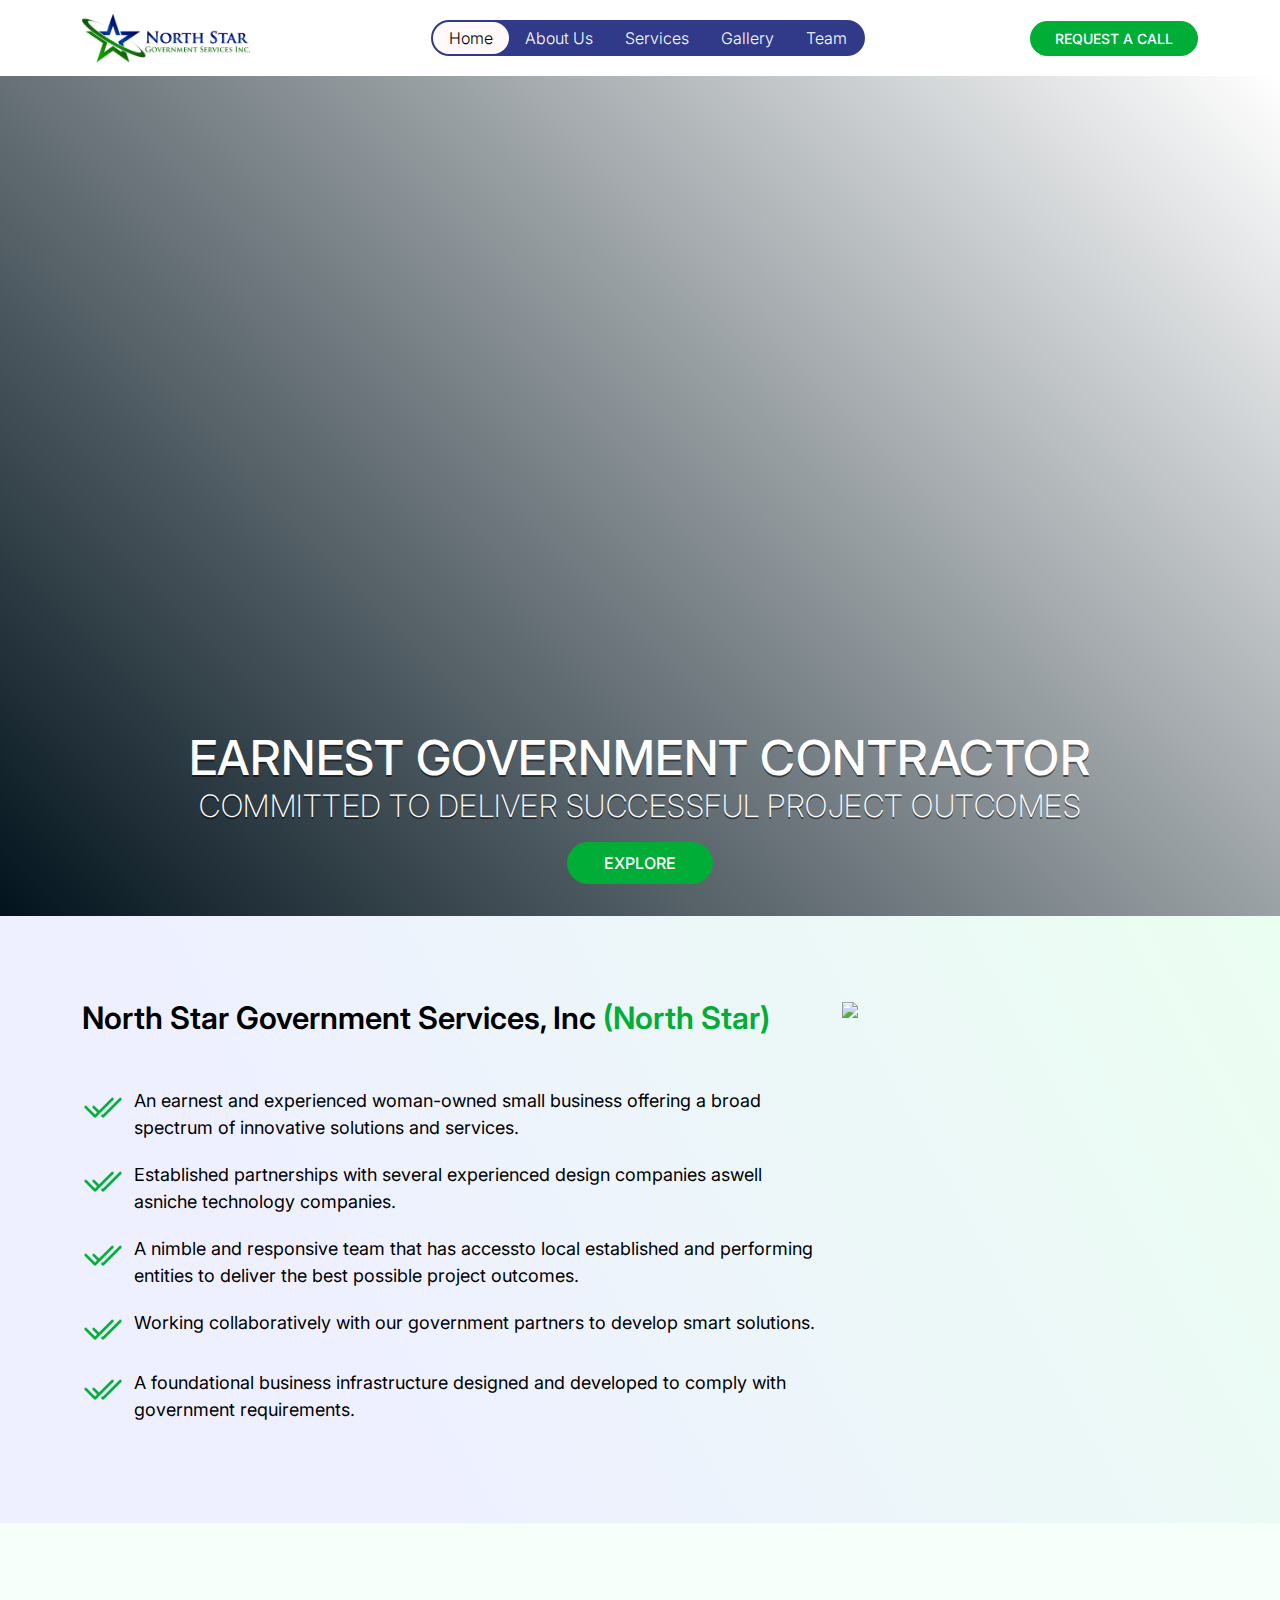
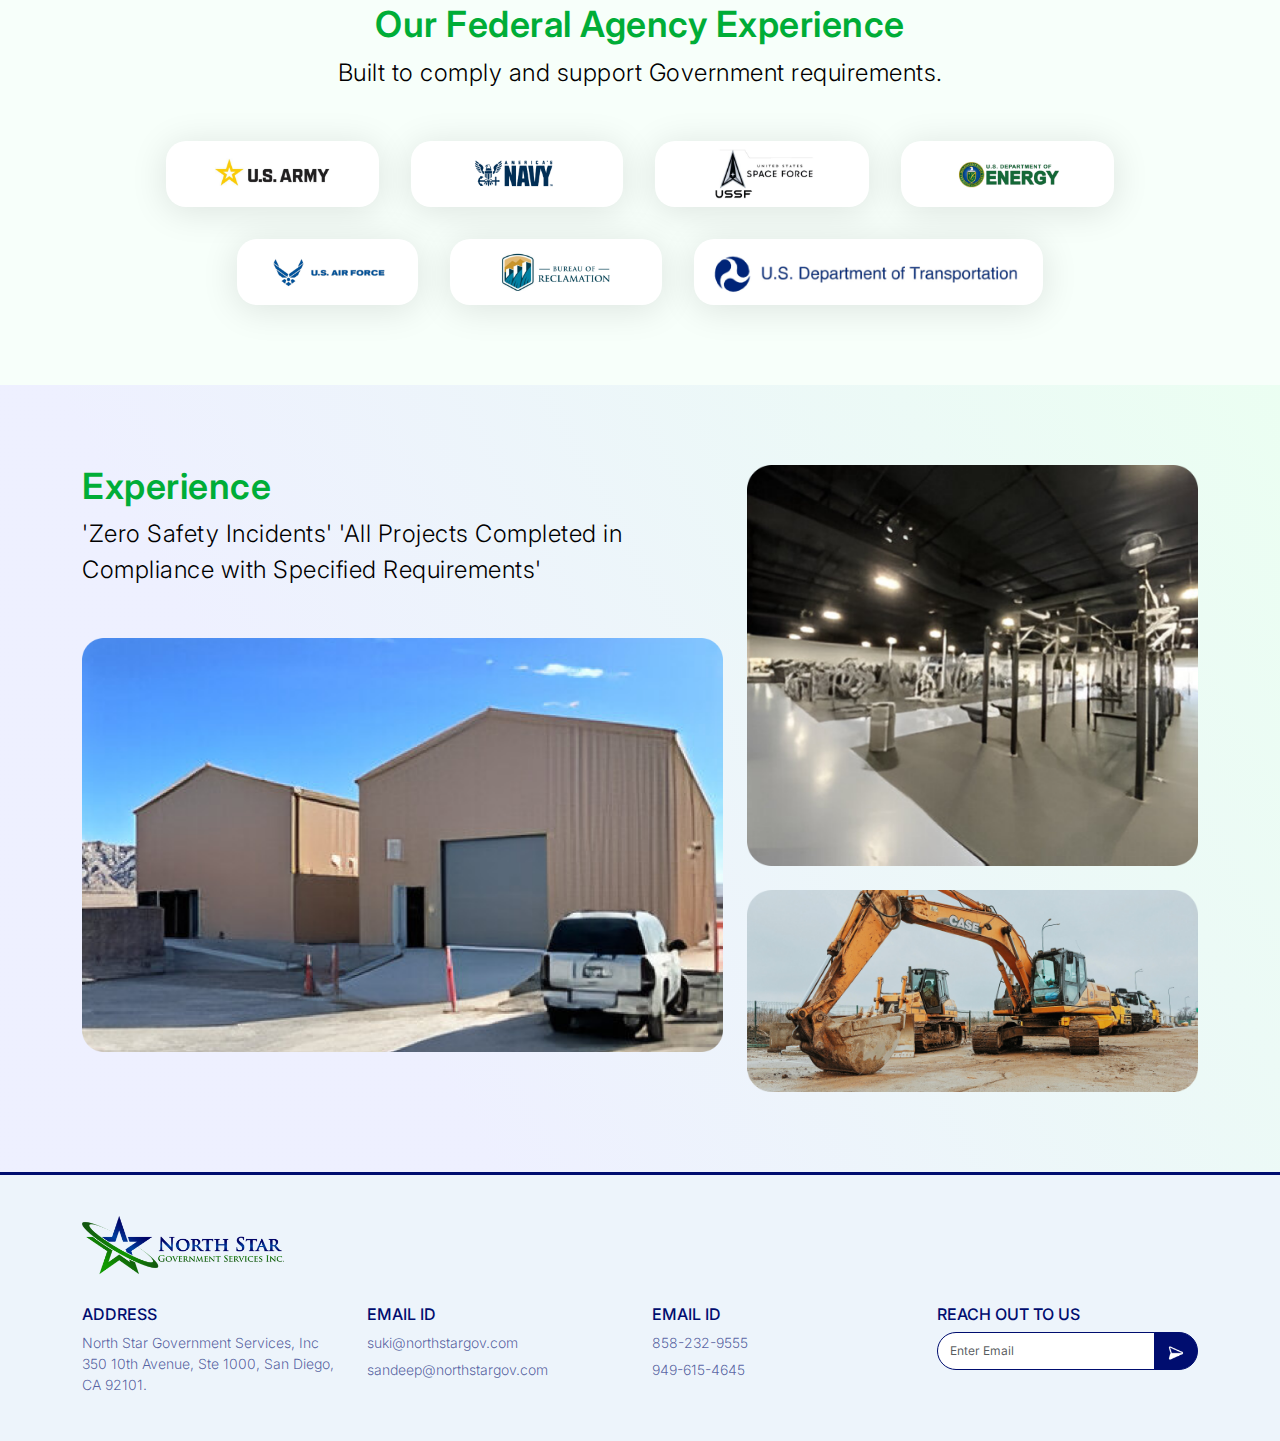
==== index.html @ beb4b58a "first commit" ====
<!DOCTYPE html>
<html>
  <head>
    <meta charset="utf-8" />
    <meta http-equiv="X-UA-Compatible" content="IE=edge" />
    <title>North star</title>
    <meta name="viewport" content="width=device-width, initial-scale=1" />
    <link
      rel="stylesheet"
      href="https://cdn.jsdelivr.net/npm/bootstrap@5.3.3/dist/css/bootstrap.min.css"
    />
    <link
      rel="stylesheet"
      type="text/css"
      media="screen"
      href="assets/css/style.min.css"
    />
  </head>
  <body>
    <header>
      <nav class="navbar navbar-expand-lg bg-body-light">
        <div class="container">
          <a class="navbar-brand" href="#"
            ><img src="./assets/images/logo.png" class="logo"
          /></a>
          <button
            class="navbar-toggler"
            type="button"
            data-bs-toggle="collapse"
            data-bs-target="#navbarSupportedContent"
            aria-controls="navbarSupportedContent"
            aria-expanded="false"
            aria-label="Toggle navigation"
          >
            <span class="navbar-toggler-icon"></span>
          </button>
          <div class="collapse navbar-collapse" id="navbarSupportedContent">
            <ul class="navbar-nav me-auto ms-auto mb-2 mb-lg-0 menu-box">
              <li class="nav-item">
                <a class="nav-link active" aria-current="page" href="#">Home</a>
              </li>
              <li class="nav-item">
                <a class="nav-link" href="#">About Us</a>
              </li>
              <li class="nav-item">
                <a class="nav-link" href="#">Services</a>
              </li>
              <li class="nav-item">
                <a class="nav-link" href="#">Gallery</a>
              </li>
              <li class="nav-item">
                <a class="nav-link" href="#">Team</a>
              </li>
            </ul>
            <div class="d-flex">
              <button class="btn request-btn">Request a call</button>
            </div>
          </div>
        </div>
      </nav>
    </header>
    <section class="hero-section">
      <div class="container text-center" style="height: 100%">
        <div
          class="row align-items-end justify-content-center"
          style="height: 100%; position: relative"
        >
          <div class="col">
            <h1>
              Earnest Government Contractor
              <span>Committed to deliver successful project outcomes</span>
            </h1>
            <button class="btn explore-btn">Explore</button>
          </div>
        </div>
      </div>
    </section>
    <section class="northstar-section">
      <div class="container">
        <div class="row">
          <div class="col-md-6 col-lg-7 col-xl-8">
            <h3 class="mb-5">
              North Star Government Services, Inc <span>(North Star)</span>
            </h3>
            <p class="list-item">
              <img
                src="./assets/images/DoubleTick.png"
                height="40"
                alt="DoubleTick"
              /><span
                >An earnest and experienced woman-owned small business offering
                a broad spectrum of innovative solutions and services.</span
              >
            </p>

            <p class="list-item">
              <img
                src="./assets/images/DoubleTick.png"
                height="40"
                alt="DoubleTick"
              /><span
                >Established partnerships with several experienced design
                companies aswell asniche technology companies.</span
              >
            </p>
            <p class="list-item">
              <img
                src="./assets/images/DoubleTick.png"
                height="40"
                alt="DoubleTick"
              /><span
                >A nimble and responsive team that has accessto local
                established and performing entities to deliver the best possible
                project outcomes.</span
              >
            </p>
            <p class="list-item">
              <img
                src="./assets/images/DoubleTick.png"
                height="40"
                alt="DoubleTick"
              /><span
                >Working collaboratively with our government partners to develop
                smart solutions.</span
              >
            </p>
            <p class="list-item">
              <img
                src="./assets/images/DoubleTick.png"
                height="40"
                alt="DoubleTick"
              /><span
                >A foundational business infrastructure designed and developed
                to comply with government requirements.</span
              >
            </p>
          </div>
          <div class="col-md-6 col-lg-5 col-xl-4">
            <img
              src="./assets/images/northstar-content.png"
              class="img-fluid"
            />
          </div>
        </div>
      </div>
    </section>

    <section class="agency-section">
      <div class="container">
        <div class="row">
          <div class="col-md-12">
            <h2 class="section-title">Our Federal Agency Experience</h2>
            <p class="sub-title">
              Built to comply and support Government requirements.
            </p>

            <ul>
              <li>
                <img
                  src="./assets/images/agency/agency-001.png"
                  height="40"
                  alt="agency-001"
                />
              </li>
              <li>
                <img
                  src="./assets/images/agency/agency-002.png"
                  height="40"
                  alt="agency-002"
                />
              </li>
              <li>
                <img
                  src="./assets/images/agency/agency-003.png"
                  height="40"
                  alt="agency-003"
                />
              </li>
              <li>
                <img
                  src="./assets/images/agency/agency-004.png"
                  height="40"
                  alt="agency-004"
                />
              </li>
              <li>
                <img
                  src="./assets/images/agency/agency-005.png"
                  height="40"
                  alt="agency-005"
                />
              </li>
              <li>
                <img
                  src="./assets/images/agency/agency-006.png"
                  height="40"
                  alt="agency-006"
                />
              </li>
              <li>
                <img
                  src="./assets/images/agency/agency-007.png"
                  height="40"
                  alt="agency-007"
                />
              </li>
            </ul>
          </div>
        </div>
      </div>
    </section>
    <section class="experience-section">
      <div class="container">
        <div class="row">
          <div class="col-md-6 col-lg-7">
            <h2 class="section-title">Experience</h2>
            <p class="sub-title">
              'Zero Safety Incidents' 'All Projects Completed in Compliance with
              Specified Requirements'
            </p>
            <img src="./assets/images/exp/exp-001.png" class="img-fluid" />
          </div>
          <div class="col-md-6 col-lg-5">
            <img src="./assets/images/exp/exp-002.png" class="img-fluid mb-4" />
            <img src="./assets/images/exp/exp-003.png" class="img-fluid" />
          </div>
        </div>
      </div>
    </section>
    <footer>
      <div class="container">
        <div class="row">
          <div class="col-md-12">
            <a class="footer-logo" href="#"
              ><img src="./assets/images/logo.png" class="logo"
            /></a>
          </div>
        </div>
        <div class="row">
          <div class="col-12 col-md-6 col-lg-3">
            <h6>Address</h6>
            <p>
              North Star Government Services, Inc 350 10th Avenue, Ste 1000, San
              Diego, CA 92101.
            </p>
          </div>
          <div class="col-12 col-md-6 col-lg-3">
            <h6>EMAIL ID</h6>
            <p>suki@northstargov.com</p>
            <p>sandeep@northstargov.com</p>
          </div>
          <div class="col-12 col-md-6 col-lg-3">
            <h6>EMAIL ID</h6>
            <p>858-232-9555</p>
            <p>949-615-4645</p>
          </div>
          <div class="col-12 col-md-6 col-lg-3">
            <h6>Reach out to us</h6>
            <div class="input-group mb-3">
              <input
                type="text"
                class="form-control"
                placeholder="Enter Email"
                aria-label="Enter Email"
                aria-describedby="sendEmailBtn"
              />
              <button
                class="btn btn-outline-secondary sendEmail-Btn"
                type="button"
                id="sendEmailBtn"
              >
                <img src="./assets/images/send.png" height="18" />
              </button>
            </div>
          </div>
        </div>
      </div>
    </footer>
    <script
      src="https://cdn.jsdelivr.net/npm/@popperjs/core@2.11.8/dist/umd/popper.min.js"
      integrity="sha384-I7E8VVD/ismYTF4hNIPjVp/Zjvgyol6VFvRkX/vR+Vc4jQkC+hVqc2pM8ODewa9r"
      crossorigin="anonymous"
    ></script>
    <script
      src="https://cdn.jsdelivr.net/npm/bootstrap@5.3.3/dist/js/bootstrap.min.js"
      integrity="sha384-0pUGZvbkm6XF6gxjEnlmuGrJXVbNuzT9qBBavbLwCsOGabYfZo0T0to5eqruptLy"
      crossorigin="anonymous"
    ></script>
  </body>
</html>
---- assets/css/style.min.css ----
@import url("https://fonts.googleapis.com/css2?family=Inter:ital,opsz,wght@0,14..32,100..900;1,14..32,100..900&family=Roboto:ital,wght@0,100;0,300;0,400;0,500;0,700;0,900;1,100;1,300;1,400;1,500;1,700;1,900&display=swap");
body {
  font-family: "Inter", sans-serif;
  font-optical-sizing: auto;
  font-weight: 300;
  font-style: normal;
}

header .logo {
  height: 50px;
}
header .request-btn {
  background-color: #00ad37;
  color: #ffffff;
  padding: 6px 24px;
  border-radius: 50px;
  text-transform: uppercase;
  font-size: 14px;
  font-weight: 500;
}
header .menu-box {
  background: #303a89;
  border-radius: 50px;
  padding: 2px;
}
@media screen and (max-width: 991px) {
  header .menu-box {
    border-radius: 5px;
    background: transparent;
  }
}
header .menu-box .nav-link {
  border-radius: 50px;
  padding: 4px 16px !important;
  color: #ffffff;
}
@media screen and (max-width: 991px) {
  header .menu-box .nav-link {
    color: #303a89;
  }
}
header .menu-box .nav-link.active {
  background: #fff9f9;
}
@media screen and (max-width: 991px) {
  header .menu-box .nav-link.active {
    background: #303a89;
    color: #ffffff;
  }
}

.hero-section {
  background-image: url("../../../assets/images/hero-bg.gif");
  position: relative;
  height: calc(100vh - 60px);
  background-size: cover;
  background-position: center;
  padding: 32px 0;
}
.hero-section::before {
  content: "";
  position: absolute;
  inset: 0;
  background: linear-gradient(45deg, #02131d, transparent);
}
.hero-section h1 {
  text-shadow: 0px 2px 0px rgba(0, 0, 0, 0.5019607843);
  color: #fff;
  font-size: 48px;
  text-transform: uppercase;
  letter-spacing: 0.5px;
}
@media screen and (max-width: 991px) {
  .hero-section h1 {
    font-size: 36px;
  }
}
@media screen and (max-width: 520px) {
  .hero-section h1 {
    font-size: 26px;
  }
}
.hero-section h1 span {
  font-weight: 200;
  display: block;
  font-size: 31px;
}
@media screen and (max-width: 991px) {
  .hero-section h1 span {
    font-size: 24px;
  }
}
@media screen and (max-width: 520px) {
  .hero-section h1 span {
    font-size: 18px;
  }
}
.hero-section .explore-btn {
  background-color: #00ad37;
  color: #ffffff;
  padding: 8px 36px;
  border-radius: 50px;
  text-transform: uppercase;
  font-size: 16px;
  font-weight: 500;
  margin-top: 10px;
}

.northstar-section {
  position: relative;
  padding: 80px 0;
  background: linear-gradient(240.77deg, rgba(215, 255, 228, 0.5) -2.31%, rgba(221, 225, 255, 0.5) 71.55%);
}
.northstar-section h3 {
  font-size: 31px;
  color: #000000;
  font-weight: 600;
  line-height: 1.4;
}
@media screen and (min-width: 1366px) {
  .northstar-section h3 {
    font-size: 42px;
  }
}
.northstar-section h3 span {
  color: #00ad37;
}
.northstar-section .list-item {
  display: flex;
  color: #000;
  font-size: 18px;
  margin-bottom: 20px;
  font-weight: 400;
  gap: 10px;
}

.agency-section {
  background: rgba(240, 255, 245, 0.5019607843);
  padding: 80px 0;
  position: relative;
  text-align: center;
}
.agency-section .section-title {
  color: #00ad37;
  color: #00ad37;
  font-size: 36px;
  font-weight: 600;
  letter-spacing: 0.5px;
}
.agency-section .sub-title {
  color: #000000;
  font-size: 24px;
  margin-bottom: 50px;
  letter-spacing: 0.5px;
}
.agency-section ul {
  list-style: none;
  padding: 0;
  margin: 0;
  display: flex;
  gap: 32px;
  flex-wrap: wrap;
  align-items: center;
  justify-content: center;
}
.agency-section ul li {
  box-shadow: 0px 4px 35px 2px rgba(0, 0, 0, 0.1019607843);
  padding: 8px;
  background-color: #ffffff;
  border-radius: 20px;
}
.agency-section ul li img {
  height: 50px;
}

.experience-section {
  background: linear-gradient(240.77deg, rgba(215, 255, 228, 0.5) -2.31%, rgba(221, 225, 255, 0.5) 71.55%);
  padding: 80px 0;
  position: relative;
}
.experience-section .section-title {
  color: #00ad37;
  color: #00ad37;
  font-size: 36px;
  font-weight: 600;
  letter-spacing: 0.5px;
}
.experience-section .sub-title {
  color: #000000;
  font-size: 24px;
  margin-bottom: 50px;
  letter-spacing: 0.5px;
}

footer {
  background-color: #edf4fb;
  position: relative;
  padding: 40px 0;
  border-top: 3px solid #000d6f;
}
footer .input-group input {
  border: 1px solid #000d6f;
  border-radius: 50px 0 0 50px;
  color: #000d6f;
  font-size: 12px;
}
footer .input-group .sendEmail-Btn {
  background-color: #000d6f;
  border-radius: 0 50px 50px 0;
  border: 1px solid #000d6f;
  outline: 0;
  box-shadow: none;
}
footer .footer-logo {
  margin-bottom: 30px;
  display: block;
}
footer .footer-logo img {
  height: 60px;
}
footer h6 {
  color: #000d6f;
  text-transform: uppercase;
}
footer p {
  color: rgba(0, 13, 111, 0.6509803922);
  font-size: 14px;
  margin-bottom: 6px;
}

/*# sourceMappingURL=style.min.css.map */
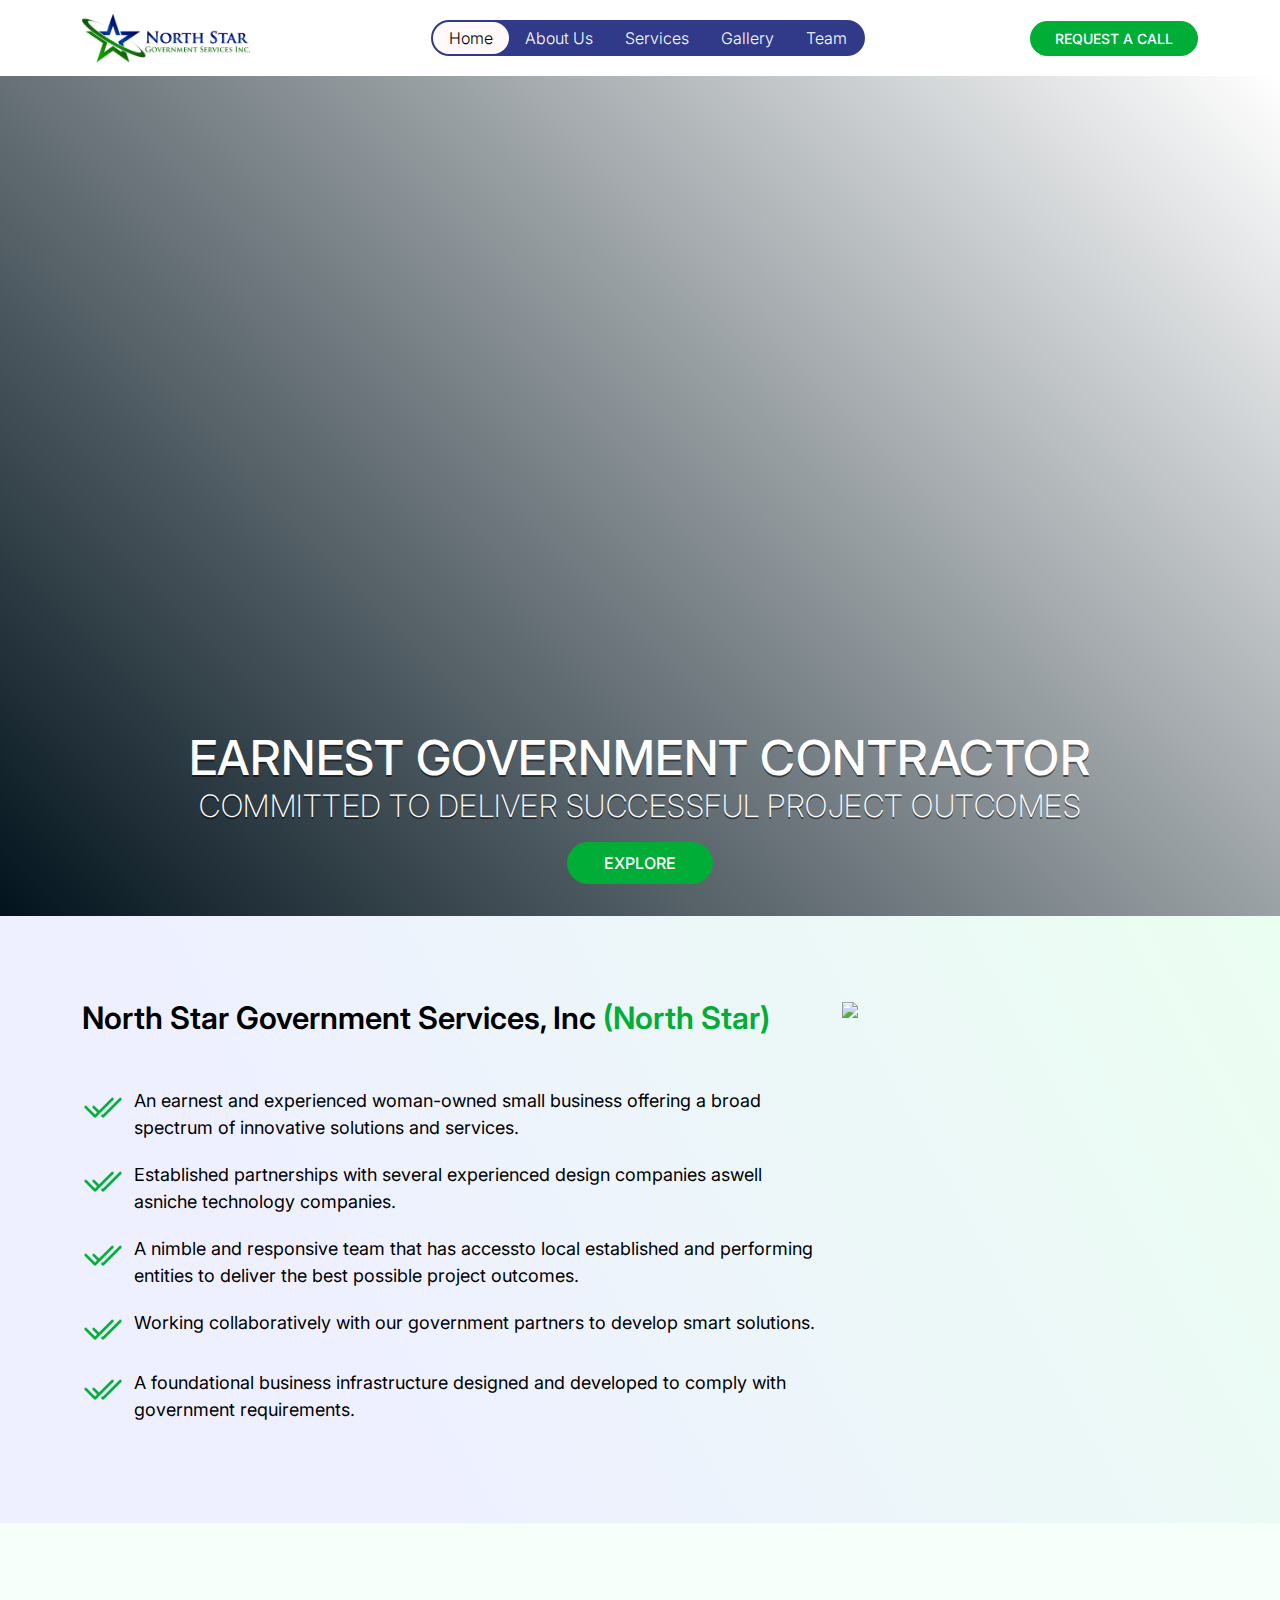
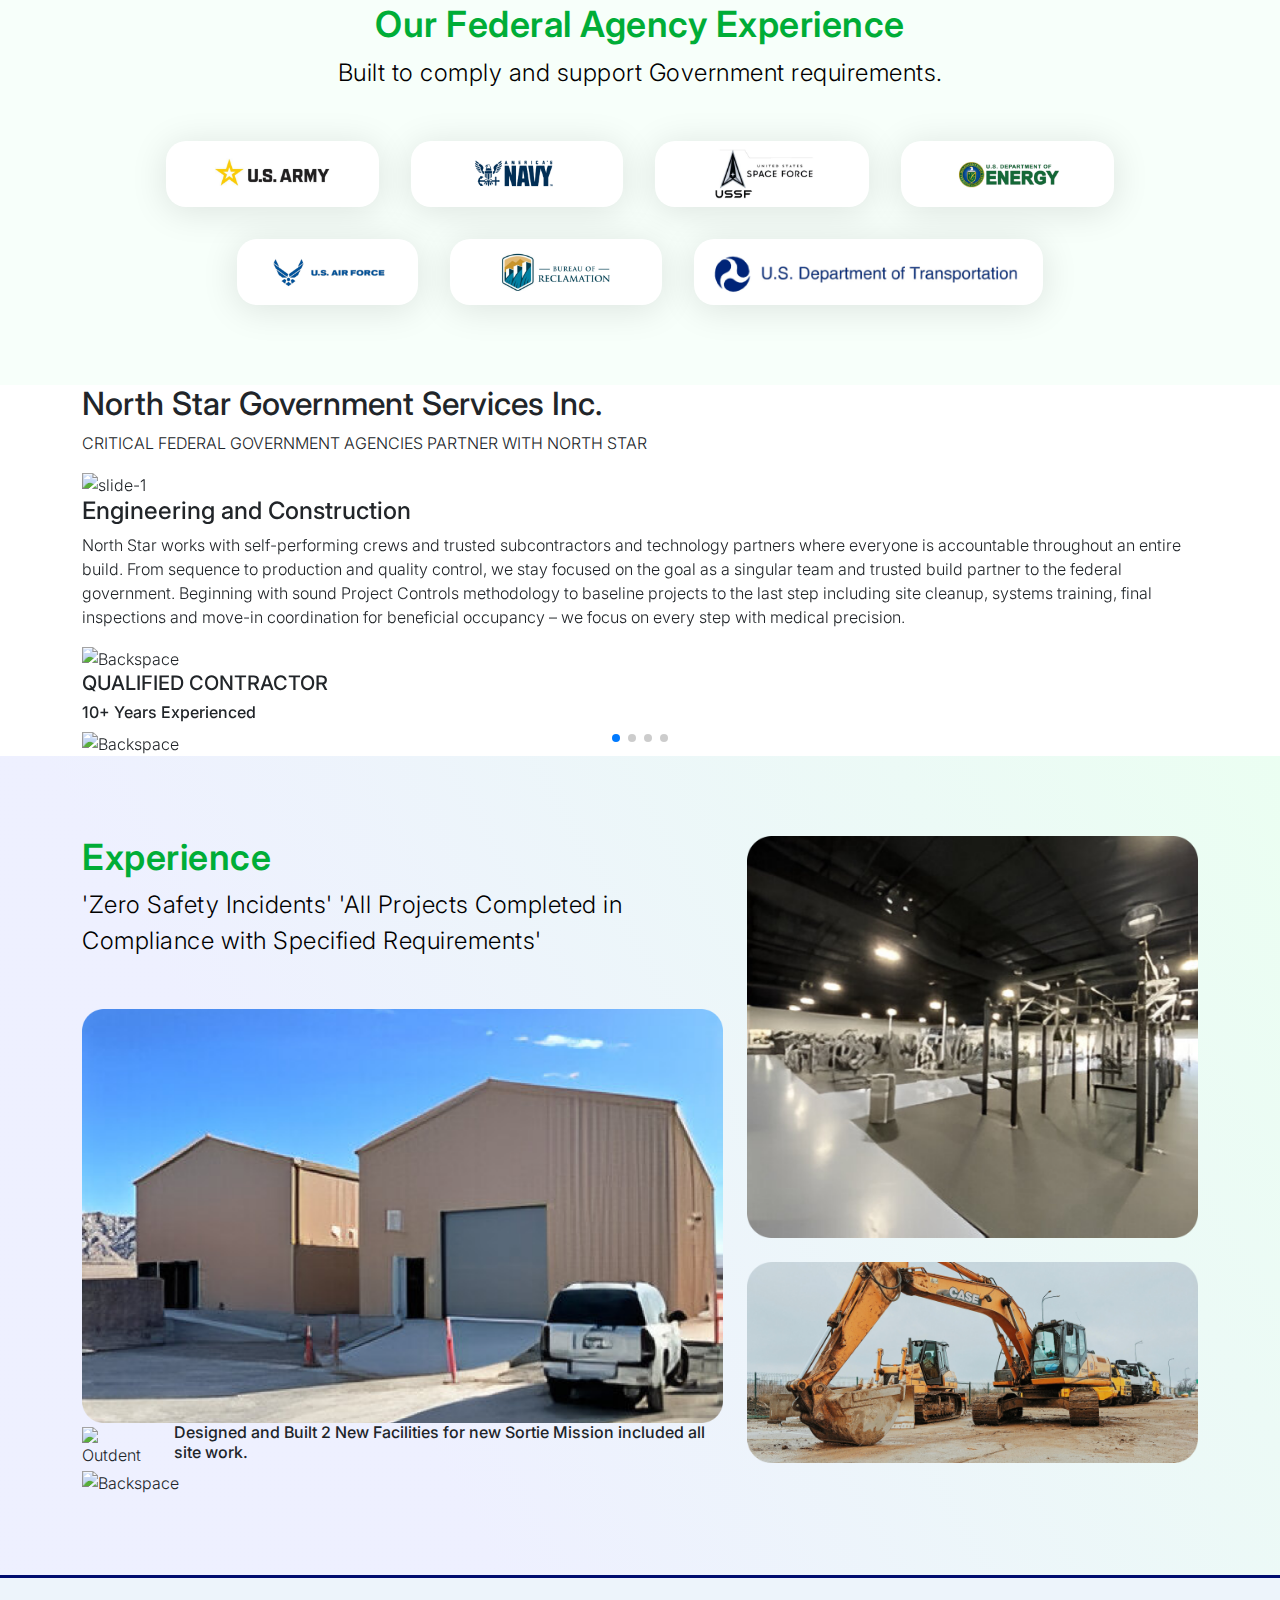
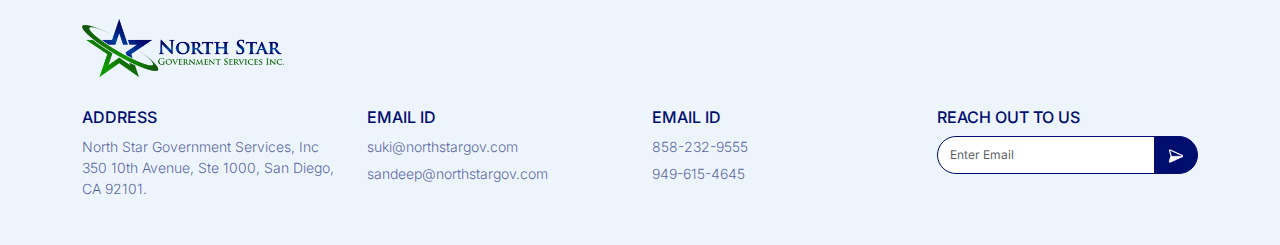
==== commit ab74914f: "Add files via upload" ====
--- a/index.html
+++ b/index.html
@@ -9,6 +9,12 @@
       rel="stylesheet"
       href="https://cdn.jsdelivr.net/npm/bootstrap@5.3.3/dist/css/bootstrap.min.css"
     />
+    <!-- Link Swiper's CSS -->
+    <link
+      rel="stylesheet"
+      href="https://cdn.jsdelivr.net/npm/swiper@11/swiper-bundle.min.css"
+    />
+
     <link
       rel="stylesheet"
       type="text/css"
@@ -37,13 +43,13 @@
           <div class="collapse navbar-collapse" id="navbarSupportedContent">
             <ul class="navbar-nav me-auto ms-auto mb-2 mb-lg-0 menu-box">
               <li class="nav-item">
-                <a class="nav-link active" aria-current="page" href="#">Home</a>
+                <a class="nav-link active" aria-current="page" href="/">Home</a>
               </li>
               <li class="nav-item">
                 <a class="nav-link" href="#">About Us</a>
               </li>
               <li class="nav-item">
-                <a class="nav-link" href="#">Services</a>
+                <a class="nav-link" href="services.html">Services</a>
               </li>
               <li class="nav-item">
                 <a class="nav-link" href="#">Gallery</a>
@@ -209,6 +215,209 @@
         </div>
       </div>
     </section>
+    <section class="northstar-swiper-section">
+      <div class="container">
+        <div class="row">
+          <div class="col-md-12">
+            <h2 class="section-title">North Star Government Services Inc.</h2>
+            <p class="sub-title">
+              CRITICAL FEDERAL GOVERNMENT AGENCIES PARTNER WITH NORTH STAR
+            </p>
+
+            <!-- Swiper -->
+            <div class="swiper northStarSwiper">
+              <div class="swiper-wrapper">
+                <div class="swiper-slide">
+                  <div class="swiper-box-item">
+                    <div class="img-box">
+                      <img
+                        src="./assets/images/northstarswiper/slide-1.png"
+                        alt="slide-1"
+                      />
+                    </div>
+                    <div class="content-box">
+                      <div class="body-content">
+                        <h4>Engineering and Construction</h4>
+                        <p>
+                          North Star works with self-performing crews and
+                          trusted subcontractors and technology partners where
+                          everyone is accountable throughout an entire build.
+                          From sequence to production and quality control, we
+                          stay focused on the goal as a singular team and
+                          trusted build partner to the federal government.
+                          Beginning with sound Project Controls methodology to
+                          baseline projects to the last step including site
+                          cleanup, systems training, final inspections and
+                          move-in coordination for beneficial occupancy – we
+                          focus on every step with medical precision.  
+                        </p>
+                      </div>
+                      <div class="footer-content">
+                        <div class="left">
+                          <img
+                            src="./assets/images/icons/Protect.png"
+                            alt="Backspace"
+                          />
+                          <div class="headings">
+                            <h5>QUALIFIED CONTRACTOR</h5>
+                            <h6>10+ Years Experienced</h6>
+                          </div>
+                        </div>
+                        <div class="right">
+                          <img
+                            src="./assets/images/icons/Backspace.png"
+                            alt="Backspace"
+                          />
+                        </div>
+                      </div>
+                    </div>
+                  </div>
+                </div>
+                <div class="swiper-slide">
+                  <div class="swiper-box-item">
+                    <div class="img-box">
+                      <img
+                        src="./assets/images/northstarswiper/slide-1.png"
+                        alt="slide-1"
+                      />
+                    </div>
+                    <div class="content-box">
+                      <div class="body-content">
+                        <h4>Engineering and Construction</h4>
+                        <p>
+                          North Star works with self-performing crews and
+                          trusted subcontractors and technology partners where
+                          everyone is accountable throughout an entire build.
+                          From sequence to production and quality control, we
+                          stay focused on the goal as a singular team and
+                          trusted build partner to the federal government.
+                          Beginning with sound Project Controls methodology to
+                          baseline projects to the last step including site
+                          cleanup, systems training, final inspections and
+                          move-in coordination for beneficial occupancy – we
+                          focus on every step with medical precision.  
+                        </p>
+                      </div>
+                      <div class="footer-content">
+                        <div class="left">
+                          <img
+                            src="./assets/images/icons/Protect.png"
+                            alt="Backspace"
+                          />
+                          <div class="headings">
+                            <h5>QUALIFIED CONTRACTOR</h5>
+                            <h6>10+ Years Experienced</h6>
+                          </div>
+                        </div>
+                        <div class="right">
+                          <img
+                            src="./assets/images/icons/Backspace.png"
+                            alt="Backspace"
+                          />
+                        </div>
+                      </div>
+                    </div>
+                  </div>
+                </div>
+                <div class="swiper-slide">
+                  <div class="swiper-box-item">
+                    <div class="img-box">
+                      <img
+                        src="./assets/images/northstarswiper/slide-1.png"
+                        alt="slide-1"
+                      />
+                    </div>
+                    <div class="content-box">
+                      <div class="body-content">
+                        <h4>Engineering and Construction</h4>
+                        <p>
+                          North Star works with self-performing crews and
+                          trusted subcontractors and technology partners where
+                          everyone is accountable throughout an entire build.
+                          From sequence to production and quality control, we
+                          stay focused on the goal as a singular team and
+                          trusted build partner to the federal government.
+                          Beginning with sound Project Controls methodology to
+                          baseline projects to the last step including site
+                          cleanup, systems training, final inspections and
+                          move-in coordination for beneficial occupancy – we
+                          focus on every step with medical precision.  
+                        </p>
+                      </div>
+                      <div class="footer-content">
+                        <div class="left">
+                          <img
+                            src="./assets/images/icons/Protect.png"
+                            alt="Backspace"
+                          />
+                          <div class="headings">
+                            <h5>QUALIFIED CONTRACTOR</h5>
+                            <h6>10+ Years Experienced</h6>
+                          </div>
+                        </div>
+                        <div class="right">
+                          <img
+                            src="./assets/images/icons/Backspace.png"
+                            alt="Backspace"
+                          />
+                        </div>
+                      </div>
+                    </div>
+                  </div>
+                </div>
+                <div class="swiper-slide">
+                  <div class="swiper-box-item">
+                    <div class="img-box">
+                      <img
+                        src="./assets/images/northstarswiper/slide-1.png"
+                        alt="slide-1"
+                      />
+                    </div>
+                    <div class="content-box">
+                      <div class="body-content">
+                        <h4>Engineering and Construction</h4>
+                        <p>
+                          North Star works with self-performing crews and
+                          trusted subcontractors and technology partners where
+                          everyone is accountable throughout an entire build.
+                          From sequence to production and quality control, we
+                          stay focused on the goal as a singular team and
+                          trusted build partner to the federal government.
+                          Beginning with sound Project Controls methodology to
+                          baseline projects to the last step including site
+                          cleanup, systems training, final inspections and
+                          move-in coordination for beneficial occupancy – we
+                          focus on every step with medical precision.  
+                        </p>
+                      </div>
+                      <div class="footer-content">
+                        <div class="left">
+                          <img
+                            src="./assets/images/icons/Protect.png"
+                            alt="Backspace"
+                          />
+                          <div class="headings">
+                            <h5>QUALIFIED CONTRACTOR</h5>
+                            <h6>10+ Years Experienced</h6>
+                          </div>
+                        </div>
+                        <div class="right">
+                          <img
+                            src="./assets/images/icons/Backspace.png"
+                            alt="Backspace"
+                          />
+                        </div>
+                      </div>
+                    </div>
+                  </div>
+                </div>
+              </div>
+              <div class="swiper-pagination"></div>
+            </div>
+          </div>
+        </div>
+      </div>
+    </section>
     <section class="experience-section">
       <div class="container">
         <div class="row">
@@ -218,7 +427,26 @@
               'Zero Safety Incidents' 'All Projects Completed in Compliance with
               Specified Requirements'
             </p>
-            <img src="./assets/images/exp/exp-001.png" class="img-fluid" />
+            <div class="card-box img-card">
+              <img
+                src="./assets/images/exp/exp-001.png"
+                alt="exp-001"
+                class="img-fluid"
+              />
+              <div class="content-box">
+                <div class="d-flex gap-4 align-items-center">
+                  <img src="./assets/images/icons/Outdent.png" alt="Outdent" />
+                  <h6>
+                    Designed and Built 2 New Facilities for new Sortie Mission
+                    included all site work.
+                  </h6>
+                </div>
+                <img
+                  src="./assets/images/icons/Backspace.png"
+                  alt="Backspace"
+                />
+              </div>
+            </div>
           </div>
           <div class="col-md-6 col-lg-5">
             <img src="./assets/images/exp/exp-002.png" class="img-fluid mb-4" />
@@ -286,5 +514,17 @@
       integrity="sha384-0pUGZvbkm6XF6gxjEnlmuGrJXVbNuzT9qBBavbLwCsOGabYfZo0T0to5eqruptLy"
       crossorigin="anonymous"
     ></script>
+
+    <!-- Swiper JS -->
+    <script src="https://cdn.jsdelivr.net/npm/swiper@11/swiper-bundle.min.js"></script>
+
+    <!-- Initialize Swiper -->
+    <script>
+      var northstarSwiper = new Swiper(".northStarSwiper", {
+        pagination: {
+          el: ".swiper-pagination",
+        },
+      });
+    </script>
   </body>
 </html>
